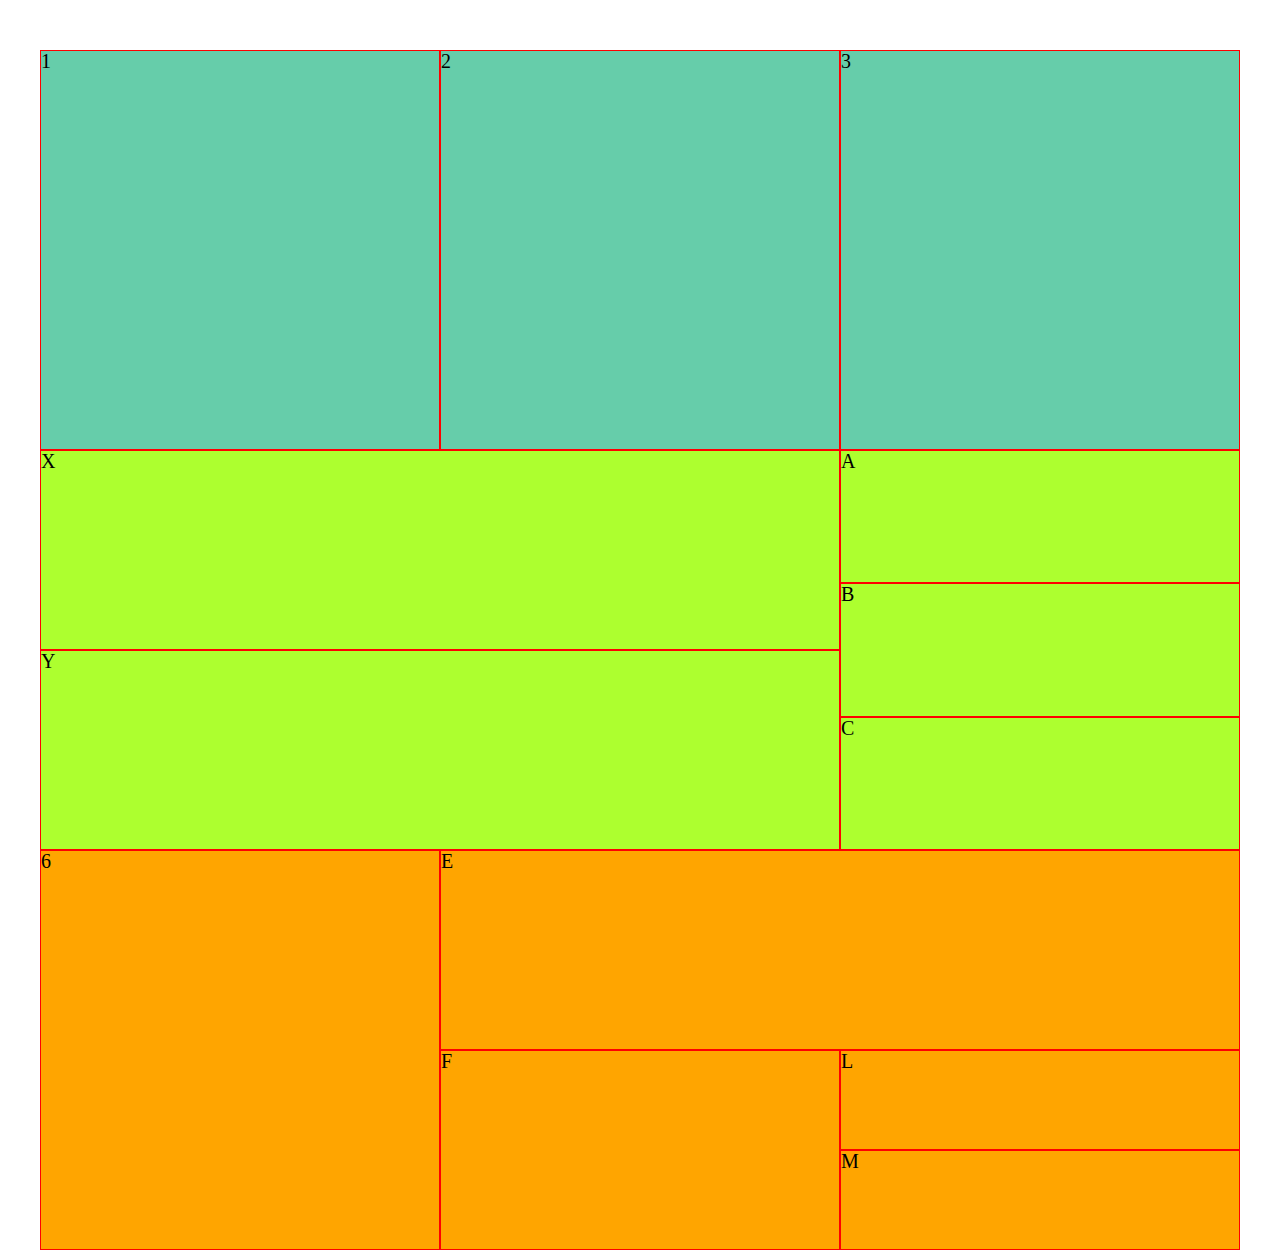
==== second-pages/cards.html @ 4e5aaf5c "hw-5" ====
<!DOCTYPE html>
<html lang="uk">
<head>
  <meta charset="UTF-8">
  <title>Макет карток</title>
  <link rel="stylesheet" href="../css/style.css">
</head>
<body>
  <main>
    <section>
      <div class="container">

        <div class=" first block">
          <div>1</div>
          <div>2</div>
          <div>3</div>
        </div>

        <div class=" block second">
          <div class="second-left">4
            <div>X</div>
            <div>Y</div>
          </div>
      
          <div class="second-right">5
            <div>A</div>
            <div>B</div>
            <div>C</div>
          </div>

          <div class="block third">
            <div class="third-left">6</div>
            <div class="third-right">7
              <div class="alone">E</div>
              <div>F</div>
              <div class="right-inside">G
                <div>L</div>
                <div>M</div>
              </div>
            </div>
          </div>

        </div>

      </div>
    </section>
  </main>
</body>
</html>
---- css/style.css ----
@import url('reset.css');

table, td {
  border: solid black;
}

table {
  border-collapse: separate;
	border-spacing: 2px;
}

td {
  height: 100px;
  width: 100px;
  vertical-align: middle;
}

tr {
  background: rgb(87, 98, 18);
}

body.table {
  background-image: url(../img/compet.jpg);
  background-size: cover;
  background-repeat: no-repeat;
}

.container.table {
  text-align: center;
}

table {
  width: 600px;
  margin: 50px auto;
}

caption {
  font-size: 20px;
  font-weight: 900;
  text-transform: uppercase;
  margin-bottom: 40px;
}

.tdata {
  background: grey;
}

.tdata.green {
background: rgb(35, 194, 52);
}

.tdata.dark {
  background: rgb(21, 67, 18);
}

.tdata.yellow {
  background: rgb(250, 194, 52)
}

.tdata.blue {
  background: rgb(0, 0, 255);
}

.box.link {
  background: rgb(0, 60, 101, 0.8);
}

.link.table {
  text-transform: uppercase;
  font-weight: 900;
  color: rgb(185, 43, 140);
  font-size: 20px;
}

.index {
  background-image: url(../img/fon.jpg);
  background-repeat: no-repeat;
  background-size: cover;
}

.container.main {
  width: 1200px;
  margin: 50px auto;
  padding-bottom: 20px;
  text-align: center;
  font-size: 20px;
  vertical-align: middle;
  background-color: azure;
  line-height: 1.5;
}

h1.head {
  background: yellow;
}

h2 {
  background: rgb(31, 137, 149);
  font-size: 25px;
  margin: 20px auto;
  font-weight: 900;
}

.link.main {
  text-decoration: none;
  color: brown;
}

p.down {
  background: yellow;
  text-transform: uppercase;
  color: red;
}

p.down + .link.down {
  color:brown;
  text-transform: uppercase;
}

p {
  margin: 15px 5px;
}

h1 {
  margin: 20px auto;
  font-size: 40px;
  font-weight: 900;
}

div > h2 ~ p > span {
  font-weight: 900;
}

img {
  display: inline-block;
}

.container {
  width: 1200px;
  margin: 0 auto;
}

/* Cards */

main {
  margin-top: 50px;
}

.block {
  font-size: 0;
}

.first > div {
  font-size: 20px;
  width: 400px;
  display: inline-block;
  border: solid red 1px;
  height: 400px;
  background: mediumaquamarine;
}

.second-left > div {
  font-size: 20px;
  height: 200px;
  border: solid red 1px;
  width: 800px;
  background: greenyellow;
}

.second-right > div {
  font-size: 20px;
  height: 133.33px;
  border: solid red 1px;
  width: 400px;
  background: greenyellow;
}

.second-left, .second-right, .third-left, .third-right, .right-inside {
  display: inline-block;
  vertical-align: top;
}

.third-left {
  font-size: 20px;
  width: 400px;
  border: solid red 1px;
  height: 400px;
  background: orange;
}

.alone {
  font-size: 20px;
  width: 800px;
  border: solid red 1px;
  height: 200px;
  background: orange;
}

.alone + div {
  font-size: 20px;
  width: 400px;
  border: solid red 1px;
  height: 200px;
  background: orange;
  display: inline-block;
}

.right-inside > div {
  font-size: 20px;
  width: 400px;
  border: solid red 1px;
  height: 100px;
  background: orange;
}
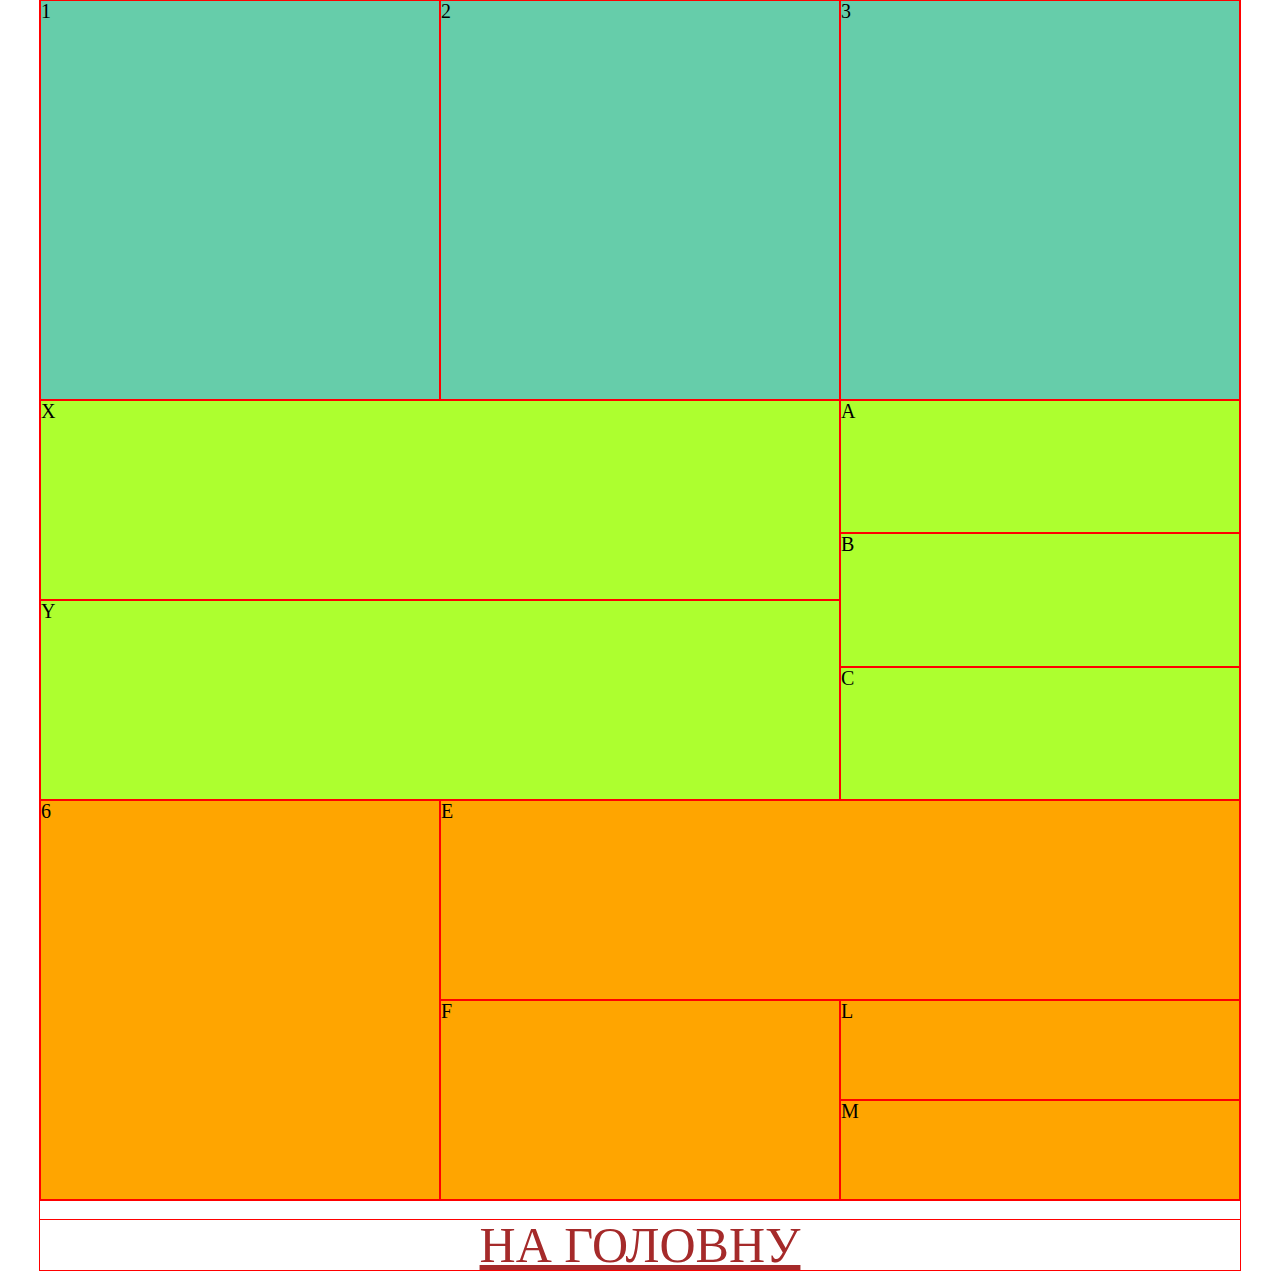
==== commit 52f2687b: "file float created and some changes done" ====
--- a/second-pages/cards.html
+++ b/second-pages/cards.html
@@ -40,6 +40,10 @@
             </div>
           </div>
 
+          <div>
+            <a href="../index.html" class="link home">На головну</a>
+          </div>
+
         </div>
 
       </div>
--- a/css/style.css
+++ b/css/style.css
@@ -80,7 +80,7 @@
 
 .container.main {
   width: 1200px;
-  margin: 50px auto;
+  margin: 0px auto;
   padding-bottom: 20px;
   text-align: center;
   font-size: 20px;
@@ -111,9 +111,14 @@
   color: red;
 }
 
+p.down ~ .link.down {
+  color:brown;
+  text-transform: uppercase;
+  margin-left: 10px;
+}
+
 p.down + .link.down {
-  color:brown;
-  text-transform: uppercase;
+  margin-left: 0;
 }
 
 p {
@@ -121,7 +126,6 @@
 }
 
 h1 {
-  margin: 20px auto;
   font-size: 40px;
   font-weight: 900;
 }
@@ -139,11 +143,7 @@
   margin: 0 auto;
 }
 
-/* Cards */
-
-main {
-  margin-top: 50px;
-}
+/*! Cards */
 
 .block {
   font-size: 0;
@@ -212,3 +212,86 @@
   background: orange;
 }
 
+.link.home {
+  color:brown;
+  text-transform: uppercase;
+  font-size: 50px;
+  display: block;
+  text-align: center;
+  margin-top: 20px;
+}
+
+.footer a::before {
+content: '👆';
+}
+
+/*! Float */
+
+.container  div {
+  outline: 1px solid red;
+}
+
+.float > div {
+  float: left;
+}
+
+.clearfix::after {
+  content:'';
+  clear: both;
+  display: block;
+}
+
+.one div {
+  width: 400px;
+  height: 400px;
+}
+
+.two > div:first-child {
+  width: 800px;
+}
+
+.two > div:last-child {
+  width: 400px;
+}
+
+.two > div > div {
+  height: 200px;
+}
+
+div.small-blocks > div {
+  height: 133.333px;
+}
+
+.three > div:first-child {
+  height: 400px;
+}
+
+.three > div:first-child {
+  width: 400px;
+}
+
+.bottom-right {
+  width: 800px;
+}
+
+.bottom-right > div {
+  height: 200px;
+}
+
+.insider div:first-child {
+  width: 400px;
+  height: 200px;
+}
+
+.insider .down-right {
+  width: 400px;
+  height: 200px;
+}
+
+.insider .down-right div {
+  height: 100px;
+}
+
+.float-box {
+  margin: 50px auto;
+}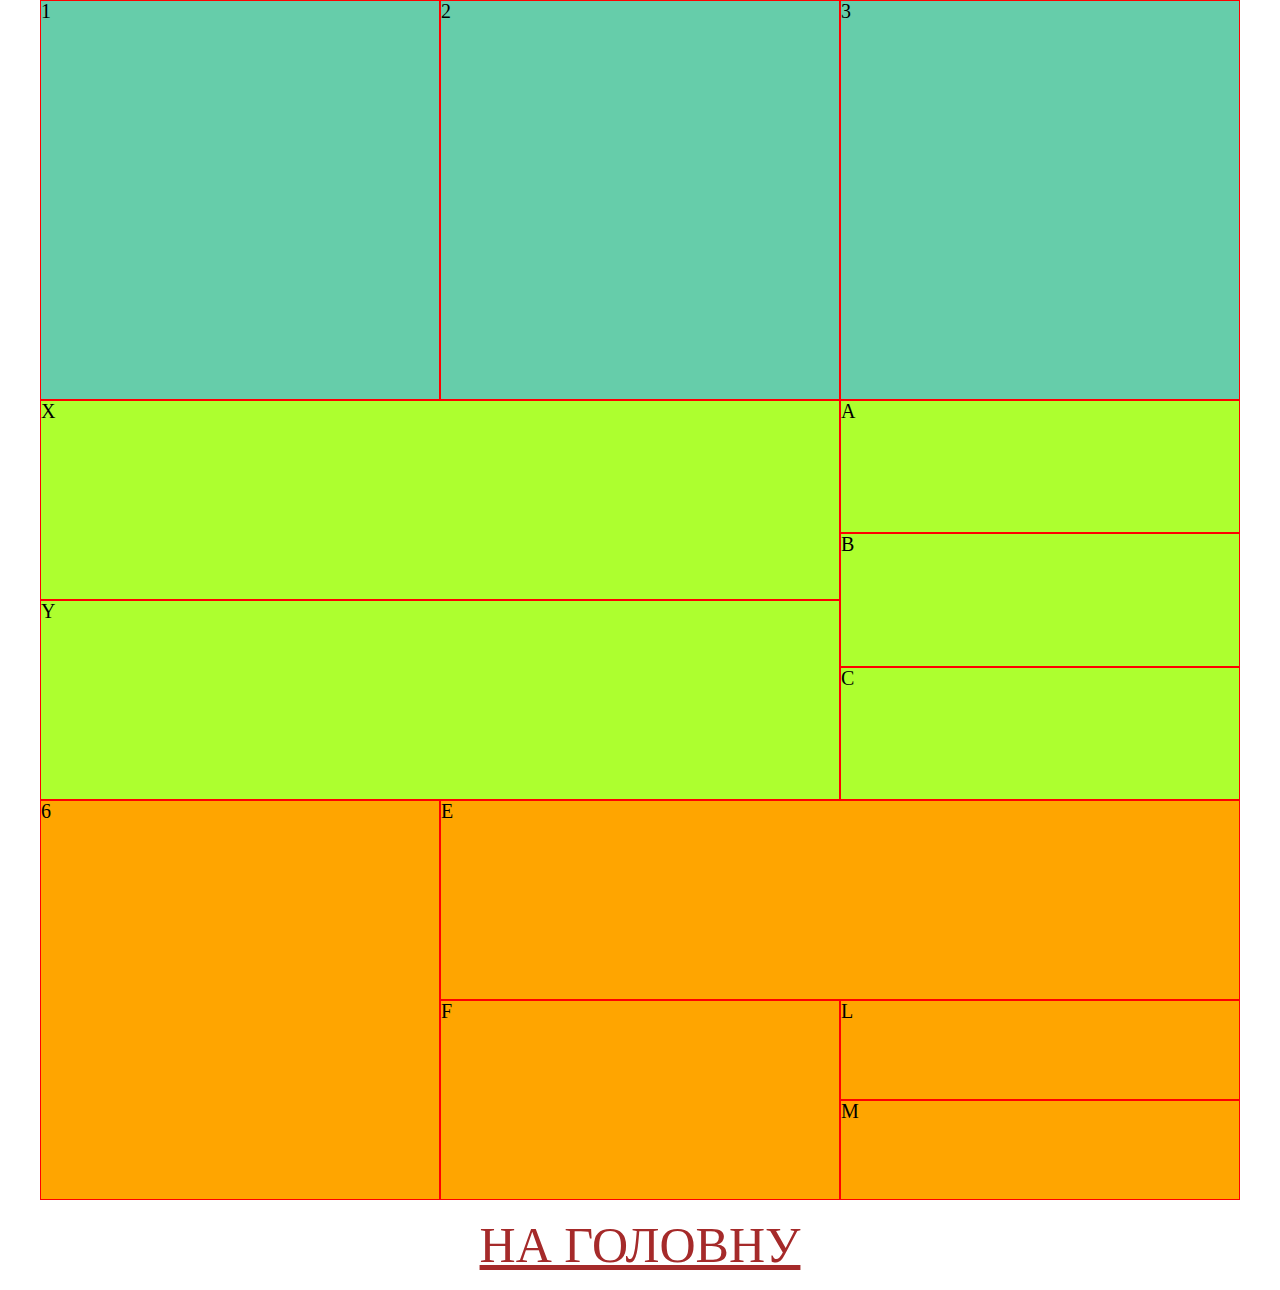
==== commit 56b79dbc: "flex.html created" ====
--- a/second-pages/cards.html
+++ b/second-pages/cards.html
@@ -40,8 +40,8 @@
             </div>
           </div>
 
-          <div>
-            <a href="../index.html" class="link home">На головну</a>
+          <div class="link home">
+            <a href="../index.html">На головну</a>
           </div>
 
         </div>
--- a/css/style.css
+++ b/css/style.css
@@ -143,6 +143,7 @@
   margin: 0 auto;
 }
 
+
 /*! Cards */
 
 .block {
@@ -213,12 +214,16 @@
 }
 
 .link.home {
+  display: flex;
+  justify-content: center;
+  align-items: center;
+  margin: 20px;
+}
+
+.link.home > a {
   color:brown;
   text-transform: uppercase;
   font-size: 50px;
-  display: block;
-  text-align: center;
-  margin-top: 20px;
 }
 
 .footer a::before {
@@ -227,7 +232,7 @@
 
 /*! Float */
 
-.container  div {
+.float-box  div {
   outline: 1px solid red;
 }
 
@@ -294,4 +299,64 @@
 
 .float-box {
   margin: 50px auto;
+}
+
+/* ?FLEX */
+
+.flex-container {
+  padding-top: 50px;
+}
+
+.flex-container  div {
+  outline: 1px solid red;
+}
+
+.flex-first, .flex-second, .flex-third {
+  display: flex;
+  height: 400px;
+}
+
+.flex-first > div {
+  flex-basis: 400px;
+}
+
+.flex-second > div:first-child {
+  flex-basis: 800px;
+}
+
+.flex-second > div:last-child {
+  flex-basis: 400px;
+}
+
+.flex-third > div:first-child {
+  flex-basis: 400px;
+}
+
+.flex-third > div:last-child {
+  flex-basis: 800px;
+}
+
+.second-large > div {
+  height: 50%;
+}
+
+.second-small > div {
+  height: 33.333%;
+}
+
+.flex-bottom-right > div {
+  height: 200px;
+}
+
+.flex-insider {
+  display: flex;
+}
+
+
+.flex-insider > div {
+  flex-basis: 50%;
+}
+
+.flex-down-right > div {
+  height: 50%;
 }